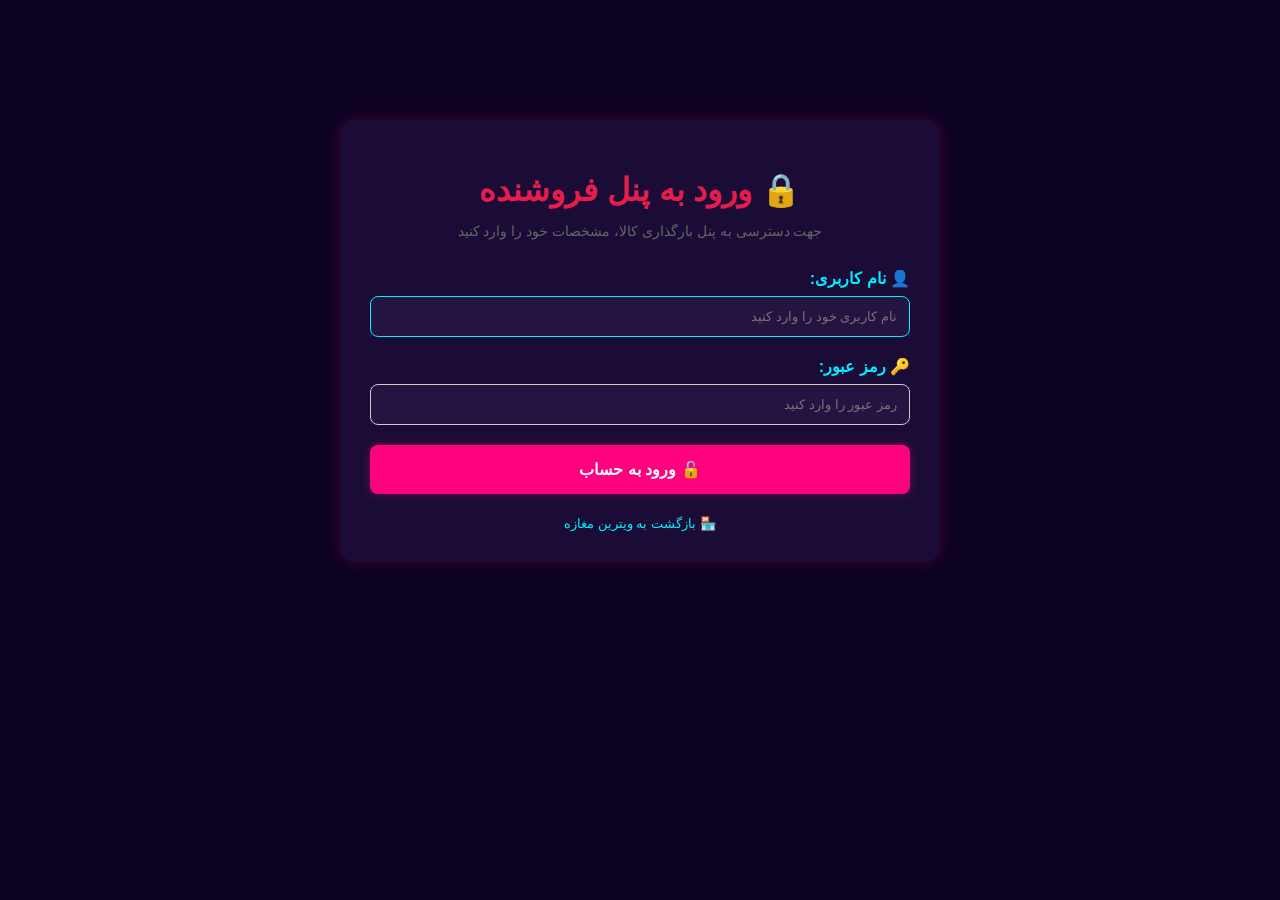
==== admin.html @ 75f8c41b "Add files via upload" ====
<!DOCTYPE html>
<html lang="fa" dir="rtl">
<head>
    <meta charset="UTF-8">
    <meta name="viewport" content="width=device-width, initial-scale=1.0">
    <title>دیجی کاغذ - پنل بارگذاری کالا</title>
    <link rel="stylesheet" href="style.css">
</head>
<body>

    <!-- نوار بالای سایت مخصوص ادمین -->
    <div class="top-bar">
        <div class="logo">🛠️ پنل مدیریت دیجی کاغذ</div>
        <div>
            <a href="index.html" class="nav-link" style="margin-left: 10px;">🏪 ویترین مغازه</a>
            <button onclick="logoutAdmin()" class="theme-btn" style="background-color: #e61c4d;">🚪 خروج</button>
        </div>
    </div>

    <!-- کانتینر اصلی فرم ثبت کالا -->
    <div class="main-container">
        <h1>📦 بارگذاری کالای جدید</h1>
        <p class="subtitle">محصول خود را به ویترین اصلی فروشگاه اضافه کنید</p>

        <form id="productForm">
            <div class="form-group">
                <label for="prodTitle">نام کالا:</label>
                <input type="text" id="prodTitle" placeholder="مثلاً: دفترچه نئونی سایبرپانک" required>
            </div>

            <div class="form-group">
                <label for="prodPrice">قیمت اصلی (تومان):</label>
                <input type="number" id="prodPrice" placeholder="مثلاً: 100000" required>
            </div>

            <!-- تیک پیشنهاد شگفت‌انگیز -->
            <div class="form-group checkbox-group">
                <input type="checkbox" id="isAmazing" onchange="toggleAmazingOptions()">
                <label for="isAmazing" style="display:inline; margin-right:5px; color:#e61c4d; font-weight:bold;">🔥 این یک پیشنهاد شگفت‌انگیز زمان‌دار باشد!</label>
            </div>

            <!-- بخش تنظیمات پیشرفته تخفیف و زمان -->
            <div id="amazingOptions" class="amazing-options-box" style="display: none;">
                <div class="form-group">
                    <label for="discountPercent">🎯 درصد تخفیف دلخواه (%):</label>
                    <input type="number" id="discountPercent" min="1" max="99" placeholder="مثلاً: 25">
                </div>
                <div class="form-group">
                    <label for="discountDuration">⏳ مدت زمان تخفیف (به دقیقه):</label>
                    <input type="number" id="discountDuration" min="1" placeholder="مثلاً: 5">
                </div>
            </div>

            <div class="form-group">
                <label for="prodDesc">توضیحات کالا:</label>
                <textarea id="prodDesc" rows="3" placeholder="توضیحات محصول..." required></textarea>
            </div>

            <div class="media-section">
                <div class="upload-box">
                    <label for="imageInput" class="upload-label">📸 عکس کالا</label>
                    <input type="file" id="imageInput" accept="image/*" onchange="previewImage(event)">
                    <img id="imgPreview" class="preview-target" src="#" alt="پیش‌نمایش" style="display:none;">
                </div>
            </div>

            <button type="submit" class="submit-btn">🚀 انتشار کالا در ویترین</button>
        </form>
    </div>

    <script src="script.js"></script>
</body>
</html>
---- style.css ----
body {
    font-family: 'Segoe UI', Tahoma, sans-serif;
    background-color: #f0f2f5;
    color: #333;
    margin: 0;
    padding: 20px;
    transition: background-color 0.4s, color 0.4s;
}

body.dark-mode {
    background-color: #0d0221; 
    color: #00f0ff; 
}
body.dark-mode .top-bar, body.dark-mode .main-container, body.dark-mode .product-card {
    background-color: #1a0c36;
    border-color: #ff007f; 
    box-shadow: 0 0 15px rgba(255, 0, 127, 0.2);
}
body.dark-mode input, body.dark-mode textarea {
    background-color: #241442;
    color: #fff;
    border-color: #00f0ff;
}
body.dark-mode .product-card h3 { color: #fff; }
body.dark-mode .product-card:hover {
    box-shadow: 0 0 25px rgba(0, 240, 255, 0.6);
    border-color: #00f0ff;
}

.nav-link {
    text-decoration: none;
    color: #555;
    font-size: 13px;
    font-weight: bold;
    padding: 8px 12px;
    border-radius: 6px;
    background: #e9ecef;
    transition: all 0.2s;
}
.nav-link:hover { background: #dee2e6; color: #000; }
.admin-link { background: #fff3f5; color: #e61c4d; margin-left: 10px; }
.admin-link:hover { background: #e61c4d; color: white; }

.top-bar { max-width: 600px; margin: 0 auto 20px auto; background-color: #ffffff; padding: 15px 30px; display: flex; justify-content: space-between; align-items: center; box-shadow: 0 2px 10px rgba(0,0,0,0.05); border-radius: 10px; box-sizing: border-box; }
.logo { font-weight: bold; font-size: 18px; color: #e61c4d; }
.header-left { display: flex; align-items: center; }
.theme-btn { background: #555; color: white; border: none; padding: 6px 12px; border-radius: 20px; cursor: pointer; font-family: inherit; font-size: 12px; margin-left: 10px; }
.cart-status { background: #e61c4d; color: white; padding: 8px 15px; border-radius: 20px; font-size: 13px; font-weight: bold; }
.main-container { max-width: 600px; background: white; margin: 0 auto; padding: 30px; border-radius: 15px; box-shadow: 0 10px 25px rgba(0,0,0,0.05); box-sizing: border-box; }
h1 { color: #e61c4d; margin-bottom: 5px; }
.subtitle { text-align: center; color: #666; font-size: 14px; margin-bottom: 30px; }
.form-group { margin-bottom: 20px; text-align: right; }
label { display: block; margin-bottom: 8px; font-weight: bold; }
input[type="text"], input[type="number"], textarea { width: 100%; padding: 12px; border: 1px solid #ccc; border-radius: 8px; box-sizing: border-box; font-family: inherit; }
.checkbox-group { background: #fef0f0; padding: 10px; border-radius: 8px; text-align: right; }

.amazing-options-box { background: #fff5f7; border: 1px dashed #e61c4d; padding: 15px; border-radius: 8px; margin-bottom: 20px; animation: fadeIn 0.3s ease-in-out; }
body.dark-mode .amazing-options-box { background: #2b061a; border-color: #ff007f; }

@keyframes fadeIn { from { opacity: 0; transform: translateY(-5px); } to { opacity: 1; transform: translateY(0); } }

.media-section { display: flex; gap: 20px; margin-bottom: 25px; }
.upload-box { flex: 1; border: 2px dashed #bbb; padding: 20px; text-align: center; border-radius: 10px; background: #fafafa; position: relative; }
.upload-label { color: #555; cursor: pointer; }
input[type="file"] { display: none; }
.preview-target { max-width: 100%; max-height: 150px; margin-top: 15px; border-radius: 8px; }
.submit-btn { width: 100%; background-color: #e61c4d; color: white; border: none; padding: 15px; font-size: 16px; font-weight: bold; border-radius: 8px; cursor: pointer; }

.amazing-tag { background: #e61c4d; color: white; font-size: 11px; padding: 3px 8px; border-radius: 4px; font-weight: bold; display: inline-block; margin-bottom: 5px;}
.countdown-timer { background: #fff0f2; color: #e61c4d; font-weight: bold; text-align: center; padding: 5px; border-radius: 6px; font-size: 13px; margin: 5px 0; border: 1px dashed #e61c4d;}
body.dark-mode .countdown-timer { background: #3a001c; color: #ff007f; border-color: #ff007f; }

.comments-box { margin-top: 15px; border-top: 1px solid #eee; padding-top: 10px; text-align: right; }
body.dark-mode .comments-box { border-color: #331b54; }
.comment-title { font-size: 12px; font-weight: bold; color: #888; margin-bottom: 5px;}
.comments-list { max-height: 80px; overflow-y: auto; font-size: 12px; padding-right: 10px; margin-bottom: 8px;}
.comments-list p { margin: 4px 0; background: #f9f9f9; padding: 4px 8px; border-radius: 4px; }
body.dark-mode .comments-list p { background: #241442; color: #fff; }
.comment-input-group { display: flex; gap: 5px; }
.comment-input-group input { padding: 5px; font-size: 11px; border-radius: 4px; border: 1px solid #ccc; }
.comment-input-group button { background: #666; color: white; border: none; padding: 0 10px; border-radius: 4px; cursor: pointer; font-size: 11px; }

.filter-bar { margin-bottom: 20px; }
.shop-grid { display: grid; grid-template-columns: repeat(auto-fill, minmax(230px, 1fr)); gap: 20px; margin-top: 25px; }
.product-card { background: #ffffff; border-radius: 12px; padding: 16px; text-align: right; box-shadow: 0 4px 15px rgba(0, 0, 0, 0.05); border: 1px solid #efefef; display: flex; flex-direction: column; justify-content: space-between; position: relative; }
.product-card img { width: 100%; height: 130px; object-fit: cover; border-radius: 8px; margin-bottom: 8px; }
.product-card h3 { font-size: 14px; margin: 5px 0; height: 38px; overflow: hidden; color: #333; }
.price-container { display: flex; justify-content: space-between; align-items: center; margin-bottom: 10px; }
.price { font-weight: bold; font-size: 14px; }
.price .old-price { text-decoration: line-through; color: #aaa; font-size: 11px; margin-left: 5px; }
.buy-btn { width: 100%; background: #fff; color: #e61c4d; border: 1px solid #e61c4d; padding: 8px; font-size: 12px; font-weight: bold; border-radius: 8px; cursor: pointer; }
.buy-btn:hover { background: #e61c4d; color: white; }
.delete-btn { background: none; border: none; color: #ccc; cursor: pointer; position: absolute; top: 10px; left: 10px; z-index: 10; }
.delete-btn:hover { color: #e61c4d; }
.cart-section { background: #fff3f5; border: 2px solid #e61c4d; border-radius: 12px; padding: 20px; margin: 30px 0; }
#cartItemsList { list-style: none; padding: 0; }
#cartItemsList li { display: flex; justify-content: space-between; padding: 6px 0; border-bottom: 1px dashed #f9d5dc; font-size: 13px; }
.cart-total { display: flex; justify-content: space-between; font-weight: bold; margin-bottom: 15px; }
.checkout-btn { background: #666; color: white; border: none; padding: 10px; border-radius: 6px; cursor: pointer; width: 100%; }
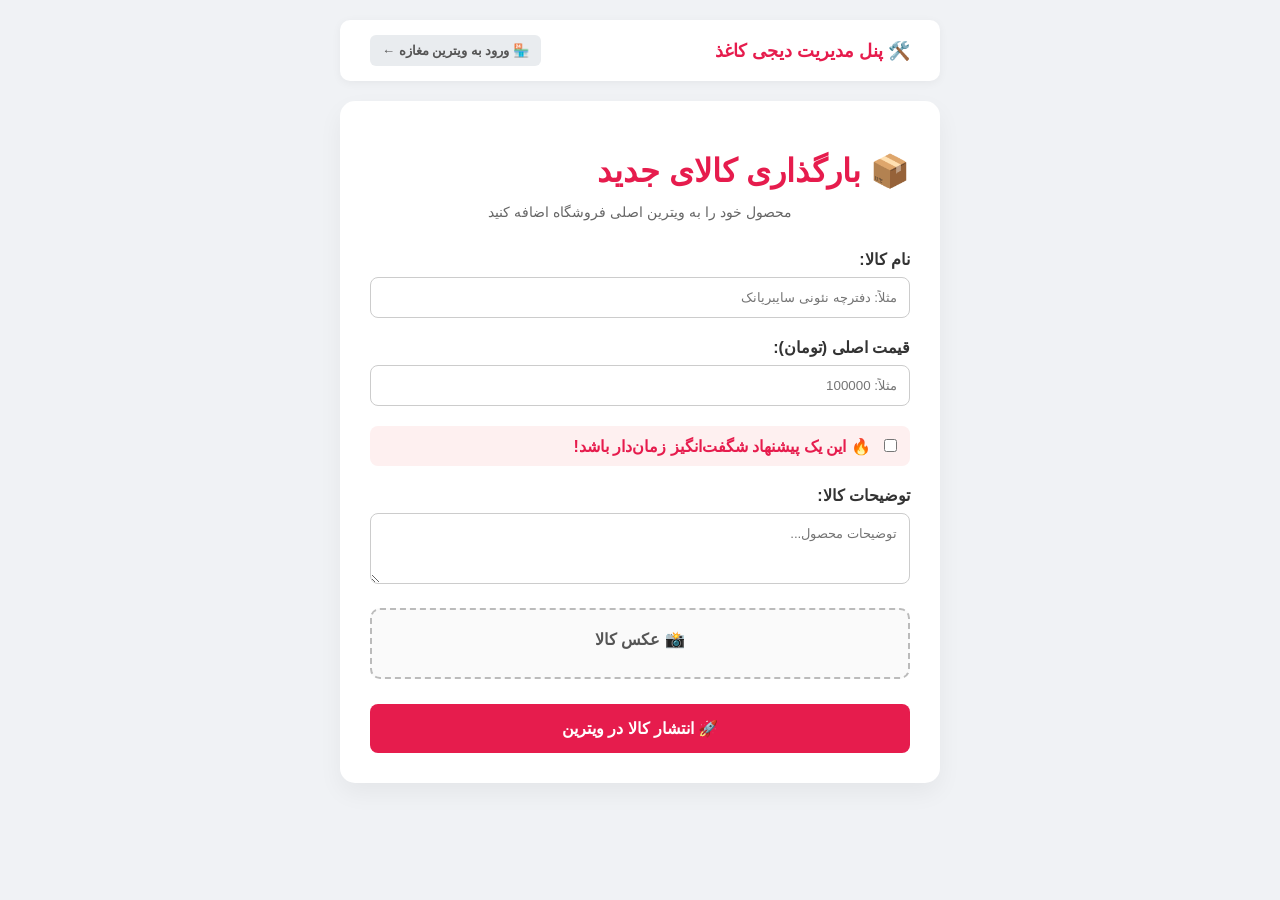
==== commit b38de9f0: "Add files via upload" ====
--- a/admin.html
+++ b/admin.html
@@ -11,10 +11,7 @@
     <!-- نوار بالای سایت مخصوص ادمین -->
     <div class="top-bar">
         <div class="logo">🛠️ پنل مدیریت دیجی کاغذ</div>
-        <div>
-            <a href="index.html" class="nav-link" style="margin-left: 10px;">🏪 ویترین مغازه</a>
-            <button onclick="logoutAdmin()" class="theme-btn" style="background-color: #e61c4d;">🚪 خروج</button>
-        </div>
+        <a href="index.html" class="nav-link">🏪 ورود به ویترین مغازه ←</a>
     </div>
 
     <!-- کانتینر اصلی فرم ثبت کالا -->
--- a/style.css
+++ b/style.css
@@ -21,7 +21,7 @@
     color: #fff;
     border-color: #00f0ff;
 }
-body.dark-mode .product-card h3 { color: #fff; }
+body.dark-mode .product-card h3, body.dark-mode .big-product-title { color: #fff; }
 body.dark-mode .product-card:hover {
     box-shadow: 0 0 25px rgba(0, 240, 255, 0.6);
     border-color: #00f0ff;
@@ -73,7 +73,7 @@
 .comments-box { margin-top: 15px; border-top: 1px solid #eee; padding-top: 10px; text-align: right; }
 body.dark-mode .comments-box { border-color: #331b54; }
 .comment-title { font-size: 12px; font-weight: bold; color: #888; margin-bottom: 5px;}
-.comments-list { max-height: 80px; overflow-y: auto; font-size: 12px; padding-right: 10px; margin-bottom: 8px;}
+.comments-list { max-height: 120px; overflow-y: auto; font-size: 12px; padding-right: 10px; margin-bottom: 8px;}
 .comments-list p { margin: 4px 0; background: #f9f9f9; padding: 4px 8px; border-radius: 4px; }
 body.dark-mode .comments-list p { background: #241442; color: #fff; }
 .comment-input-group { display: flex; gap: 5px; }
@@ -83,6 +83,10 @@
 .filter-bar { margin-bottom: 20px; }
 .shop-grid { display: grid; grid-template-columns: repeat(auto-fill, minmax(230px, 1fr)); gap: 20px; margin-top: 25px; }
 .product-card { background: #ffffff; border-radius: 12px; padding: 16px; text-align: right; box-shadow: 0 4px 15px rgba(0, 0, 0, 0.05); border: 1px solid #efefef; display: flex; flex-direction: column; justify-content: space-between; position: relative; }
+
+/* تغییر مکان‌نما روی بخش کلیک‌خور کالا */
+.product-link-area { cursor: pointer; }
+
 .product-card img { width: 100%; height: 130px; object-fit: cover; border-radius: 8px; margin-bottom: 8px; }
 .product-card h3 { font-size: 14px; margin: 5px 0; height: 38px; overflow: hidden; color: #333; }
 .price-container { display: flex; justify-content: space-between; align-items: center; margin-bottom: 10px; }
@@ -96,4 +100,10 @@
 #cartItemsList { list-style: none; padding: 0; }
 #cartItemsList li { display: flex; justify-content: space-between; padding: 6px 0; border-bottom: 1px dashed #f9d5dc; font-size: 13px; }
 .cart-total { display: flex; justify-content: space-between; font-weight: bold; margin-bottom: 15px; }
-.checkout-btn { background: #666; color: white; border: none; padding: 10px; border-radius: 6px; cursor: pointer; width: 100%; }+.checkout-btn { background: #666; color: white; border: none; padding: 10px; border-radius: 6px; cursor: pointer; width: 100%; }
+
+/* استایل‌های نمایش بزرگ کالا */
+.big-product-img { width: 100%; max-height: 350px; object-fit: cover; border-radius: 12px; margin-bottom: 20px; box-shadow: 0 4px 15px rgba(0,0,0,0.1); }
+.big-product-title { font-size: 22px; font-weight: bold; color: #333; margin-bottom: 15px; }
+.big-product-desc { font-size: 15px; line-height: 1.6; color: #666; background: #fafafa; padding: 15px; border-radius: 8px; margin-bottom: 20px; text-align: justify; }
+body.dark-mode .big-product-desc { background: #241442; color: #ddd; }
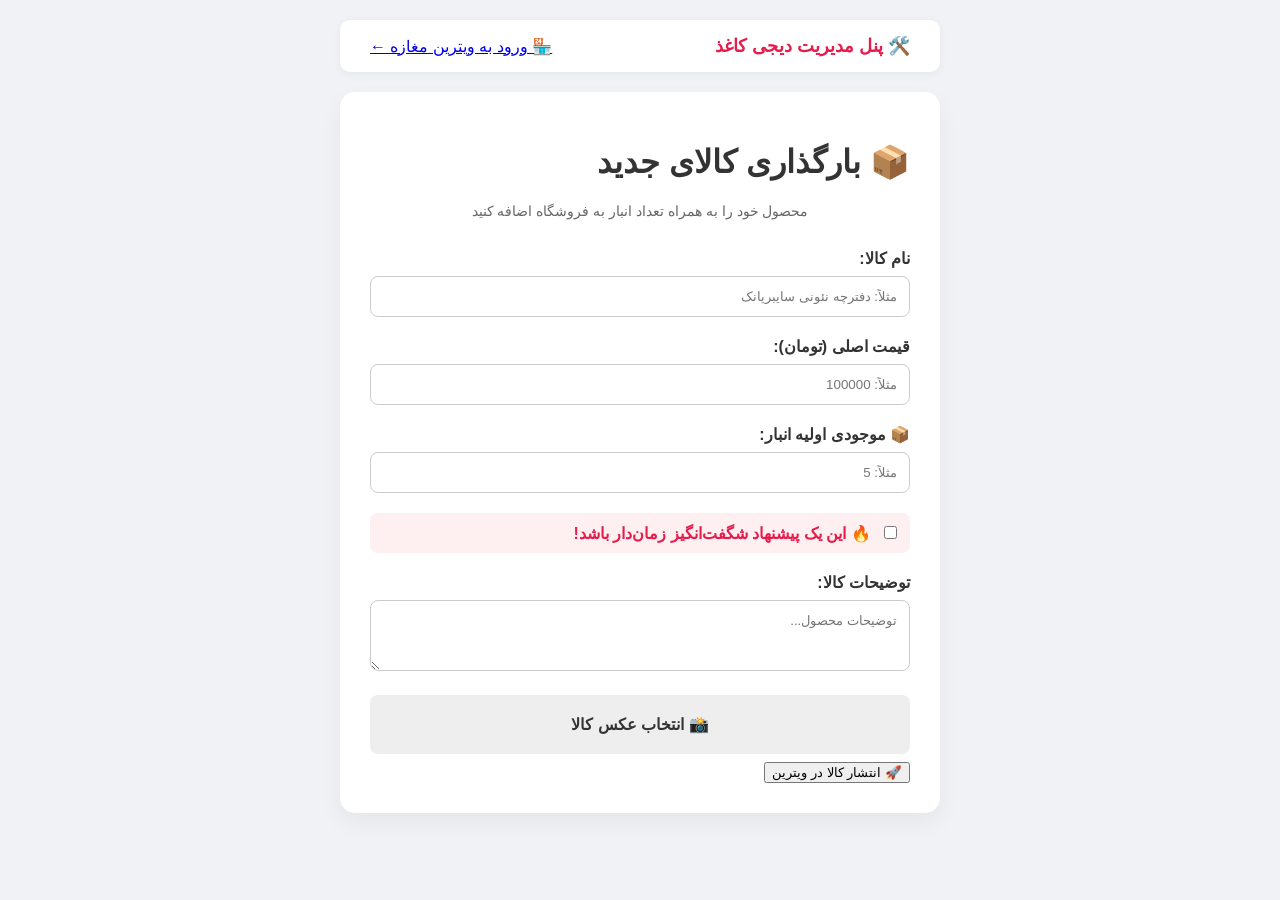
==== commit 065e39fb: "Add files via upload" ====
--- a/admin.html
+++ b/admin.html
@@ -8,16 +8,14 @@
 </head>
 <body>
 
-    <!-- نوار بالای سایت مخصوص ادمین -->
     <div class="top-bar">
         <div class="logo">🛠️ پنل مدیریت دیجی کاغذ</div>
         <a href="index.html" class="nav-link">🏪 ورود به ویترین مغازه ←</a>
     </div>
 
-    <!-- کانتینر اصلی فرم ثبت کالا -->
     <div class="main-container">
         <h1>📦 بارگذاری کالای جدید</h1>
-        <p class="subtitle">محصول خود را به ویترین اصلی فروشگاه اضافه کنید</p>
+        <p class="subtitle">محصول خود را به همراه تعداد انبار به فروشگاه اضافه کنید</p>
 
         <form id="productForm">
             <div class="form-group">
@@ -30,13 +28,16 @@
                 <input type="number" id="prodPrice" placeholder="مثلاً: 100000" required>
             </div>
 
-            <!-- تیک پیشنهاد شگفت‌انگیز -->
+            <div class="form-group">
+                <label for="prodStock">📦 موجودی اولیه انبار:</label>
+                <input type="number" id="prodStock" min="0" placeholder="مثلاً: 5" required>
+            </div>
+
             <div class="form-group checkbox-group">
                 <input type="checkbox" id="isAmazing" onchange="toggleAmazingOptions()">
                 <label for="isAmazing" style="display:inline; margin-right:5px; color:#e61c4d; font-weight:bold;">🔥 این یک پیشنهاد شگفت‌انگیز زمان‌دار باشد!</label>
             </div>
 
-            <!-- بخش تنظیمات پیشرفته تخفیف و زمان -->
             <div id="amazingOptions" class="amazing-options-box" style="display: none;">
                 <div class="form-group">
                     <label for="discountPercent">🎯 درصد تخفیف دلخواه (%):</label>
@@ -55,9 +56,9 @@
 
             <div class="media-section">
                 <div class="upload-box">
-                    <label for="imageInput" class="upload-label">📸 عکس کالا</label>
-                    <input type="file" id="imageInput" accept="image/*" onchange="previewImage(event)">
-                    <img id="imgPreview" class="preview-target" src="#" alt="پیش‌نمایش" style="display:none;">
+                    <label for="imageInput" class="upload-label" style="display: block; padding: 20px; background: #eee; border-radius: 8px; text-align: center; cursor: pointer;">📸 انتخاب عکس کالا</label>
+                    <input type="file" id="imageInput" accept="image/*" style="display: none;" onchange="previewImage(event)">
+                    <img id="imgPreview" class="preview-target" src="#" alt="پیش‌نمایش" style="display:none; max-width: 100%; margin-top: 15px; border-radius: 8px;">
                 </div>
             </div>
 
@@ -66,5 +67,8 @@
     </div>
 
     <script src="script.js"></script>
+    <script>
+        window.onload = function() { initThemeOnLoad(); };
+    </script>
 </body>
 </html>
--- a/style.css
+++ b/style.css
@@ -5,105 +5,109 @@
     margin: 0;
     padding: 20px;
     transition: background-color 0.4s, color 0.4s;
+    position: relative;
+    z-index: 1;
 }
 
-body.dark-mode {
-    background-color: #0d0221; 
-    color: #00f0ff; 
+.cyber-bg-animation {
+    position: fixed;
+    top: 0; left: 0; width: 100vw; height: 100vh;
+    z-index: -1;
+    pointer-events: none;
+    opacity: 0;
+    transition: opacity 0.5s ease;
 }
-body.dark-mode .top-bar, body.dark-mode .main-container, body.dark-mode .product-card {
-    background-color: #1a0c36;
+
+body.matrix-mode .cyber-bg-animation {
+    opacity: 0.15;
+    background: linear-gradient(rgba(0, 0, 0, 0.9), rgba(0, 0, 0, 0.9)), 
+                repeating-linear-gradient(0deg, transparent, transparent 2px, #00ff00 2px, #00ff00 4px);
+    background-size: 100% 4px;
+    animation: matrixLines 20s linear infinite;
+}
+@keyframes matrixLines { from { background-position: 0 0; } to { background-position: 0 100%; } }
+
+body.neon-pulse-mode .cyber-bg-animation {
+    opacity: 1;
+    background: linear-gradient(125deg, #0d0221, #241442, #0a0018);
+    background-size: 400% 400%;
+    animation: neonGradient 8s ease infinite;
+}
+@keyframes neonGradient {
+    0% { background-position: 0% 50%; }
+    50% { background-position: 100% 50%; }
+    100% { background-position: 0% 50%; }
+}
+
+body.dark-theme-simple { background-color: #121212; color: #fff; }
+body.dark-theme-simple .top-bar, body.dark-theme-simple .main-container, body.dark-theme-simple .product-card { background: #1e1e1e; border-color: #333; color: #fff; }
+
+body.matrix-mode, body.neon-pulse-mode { background-color: #0d0221; color: #00f0ff; }
+body.matrix-mode .top-bar, body.matrix-mode .main-container, body.matrix-mode .product-card,
+body.neon-pulse-mode .top-bar, body.neon-pulse-mode .main-container, body.neon-pulse-mode .product-card {
+    background-color: rgba(26, 12, 54, 0.95);
     border-color: #ff007f; 
     box-shadow: 0 0 15px rgba(255, 0, 127, 0.2);
 }
-body.dark-mode input, body.dark-mode textarea {
-    background-color: #241442;
-    color: #fff;
-    border-color: #00f0ff;
+body.matrix-mode input, body.matrix-mode textarea, body.matrix-mode select,
+body.neon-pulse-mode input, body.neon-pulse-mode textarea, body.neon-pulse-mode select {
+    background-color: #241442; color: #fff; border-color: #00f0ff;
 }
-body.dark-mode .product-card h3, body.dark-mode .big-product-title { color: #fff; }
-body.dark-mode .product-card:hover {
-    box-shadow: 0 0 25px rgba(0, 240, 255, 0.6);
-    border-color: #00f0ff;
-}
-
-.nav-link {
-    text-decoration: none;
-    color: #555;
-    font-size: 13px;
-    font-weight: bold;
-    padding: 8px 12px;
-    border-radius: 6px;
-    background: #e9ecef;
-    transition: all 0.2s;
-}
-.nav-link:hover { background: #dee2e6; color: #000; }
-.admin-link { background: #fff3f5; color: #e61c4d; margin-left: 10px; }
-.admin-link:hover { background: #e61c4d; color: white; }
 
 .top-bar { max-width: 600px; margin: 0 auto 20px auto; background-color: #ffffff; padding: 15px 30px; display: flex; justify-content: space-between; align-items: center; box-shadow: 0 2px 10px rgba(0,0,0,0.05); border-radius: 10px; box-sizing: border-box; }
 .logo { font-weight: bold; font-size: 18px; color: #e61c4d; }
-.header-left { display: flex; align-items: center; }
-.theme-btn { background: #555; color: white; border: none; padding: 6px 12px; border-radius: 20px; cursor: pointer; font-family: inherit; font-size: 12px; margin-left: 10px; }
+.header-left { display: flex; align-items: center; gap: 8px; }
+.theme-select { padding: 6px; border-radius: 20px; font-family: inherit; font-size: 11px; cursor: pointer; }
+
+.coin-badge { background: #333; color: #fff; padding: 6px 12px; border-radius: 20px; font-weight: bold; font-size: 12px; display: inline-flex; align-items: center; gap: 5px; }
+body.matrix-mode .coin-badge, body.neon-pulse-mode .coin-badge { background: #241442; border: 1px solid #ffcc00; }
+.coin-icon { width: 12px; height: 12px; background: #ffcc00; border-radius: 50%; display: inline-block; box-shadow: 0 0 6px #ffcc00; }
+
 .cart-status { background: #e61c4d; color: white; padding: 8px 15px; border-radius: 20px; font-size: 13px; font-weight: bold; }
 .main-container { max-width: 600px; background: white; margin: 0 auto; padding: 30px; border-radius: 15px; box-shadow: 0 10px 25px rgba(0,0,0,0.05); box-sizing: border-box; }
-h1 { color: #e61c4d; margin-bottom: 5px; }
 .subtitle { text-align: center; color: #666; font-size: 14px; margin-bottom: 30px; }
 .form-group { margin-bottom: 20px; text-align: right; }
 label { display: block; margin-bottom: 8px; font-weight: bold; }
-input[type="text"], input[type="number"], textarea { width: 100%; padding: 12px; border: 1px solid #ccc; border-radius: 8px; box-sizing: border-box; font-family: inherit; }
+input[type="text"], input[type="number"], textarea, select { width: 100%; padding: 12px; border: 1px solid #ccc; border-radius: 8px; box-sizing: border-box; font-family: inherit; }
 .checkbox-group { background: #fef0f0; padding: 10px; border-radius: 8px; text-align: right; }
+.amazing-options-box { background: #fff5f7; border: 1px dashed #e61c4d; padding: 15px; border-radius: 8px; margin-bottom: 20px; }
 
-.amazing-options-box { background: #fff5f7; border: 1px dashed #e61c4d; padding: 15px; border-radius: 8px; margin-bottom: 20px; animation: fadeIn 0.3s ease-in-out; }
-body.dark-mode .amazing-options-box { background: #2b061a; border-color: #ff007f; }
+.zoom-container { position: relative; overflow: hidden; cursor: zoom-in; border-radius: 12px; margin-bottom: 20px; }
+.zoom-container img { width: 100%; transition: transform 0.1s ease; transform-origin: center center; }
 
-@keyframes fadeIn { from { opacity: 0; transform: translateY(-5px); } to { opacity: 1; transform: translateY(0); } }
+.auto-tags-container { display: flex; gap: 5px; margin: 5px 0; flex-wrap: wrap; }
+.tag-badge { font-size: 10px; padding: 2px 6px; border-radius: 4px; font-weight: bold; color: white; }
+.tag-out { background: #555; }
+.tag-limited { background: #ff9900; animation: blink 1s infinite; }
+.tag-luxury { background: #9b59b6; }
+.tag-cheap { background: #2ecc71; }
+@keyframes blink { 0%, 100% { opacity: 1; } 50% { opacity: 0.5; } }
 
-.media-section { display: flex; gap: 20px; margin-bottom: 25px; }
-.upload-box { flex: 1; border: 2px dashed #bbb; padding: 20px; text-align: center; border-radius: 10px; background: #fafafa; position: relative; }
-.upload-label { color: #555; cursor: pointer; }
-input[type="file"] { display: none; }
-.preview-target { max-width: 100%; max-height: 150px; margin-top: 15px; border-radius: 8px; }
-.submit-btn { width: 100%; background-color: #e61c4d; color: white; border: none; padding: 15px; font-size: 16px; font-weight: bold; border-radius: 8px; cursor: pointer; }
+.action-row { display: flex; gap: 10px; margin: 10px 0; }
+.action-btn { flex: 1; background: #f0f2f5; border: none; padding: 8px; border-radius: 6px; cursor: pointer; font-family: inherit; font-size: 12px; font-weight: bold; transition: background 0.2s; }
+body.matrix-mode .action-btn, body.neon-pulse-mode .action-btn { background: #241442; color: #fff; border: 1px solid #ff007f; }
+.action-btn:hover { background: #e2e5e9; }
 
-.amazing-tag { background: #e61c4d; color: white; font-size: 11px; padding: 3px 8px; border-radius: 4px; font-weight: bold; display: inline-block; margin-bottom: 5px;}
-.countdown-timer { background: #fff0f2; color: #e61c4d; font-weight: bold; text-align: center; padding: 5px; border-radius: 6px; font-size: 13px; margin: 5px 0; border: 1px dashed #e61c4d;}
-body.dark-mode .countdown-timer { background: #3a001c; color: #ff007f; border-color: #ff007f; }
+.avatar-box { font-size: 24px; background: #e1e4e8; width: 40px; height: 40px; display: flex; align-items: center; justify-content: center; border-radius: 50%; }
+.comment-item { display: flex; gap: 10px; align-items: flex-start; margin: 8px 0; background: #f9f9f9; padding: 8px; border-radius: 8px; }
+body.matrix-mode .comment-item, body.neon-pulse-mode .comment-item { background: #241442; }
 
-.comments-box { margin-top: 15px; border-top: 1px solid #eee; padding-top: 10px; text-align: right; }
-body.dark-mode .comments-box { border-color: #331b54; }
-.comment-title { font-size: 12px; font-weight: bold; color: #888; margin-bottom: 5px;}
-.comments-list { max-height: 120px; overflow-y: auto; font-size: 12px; padding-right: 10px; margin-bottom: 8px;}
-.comments-list p { margin: 4px 0; background: #f9f9f9; padding: 4px 8px; border-radius: 4px; }
-body.dark-mode .comments-list p { background: #241442; color: #fff; }
-.comment-input-group { display: flex; gap: 5px; }
-.comment-input-group input { padding: 5px; font-size: 11px; border-radius: 4px; border: 1px solid #ccc; }
-.comment-input-group button { background: #666; color: white; border: none; padding: 0 10px; border-radius: 4px; cursor: pointer; font-size: 11px; }
+.coupon-box { display: flex; gap: 5px; margin-top: 10px; }
+.coupon-box button { background: #333; color: white; border: none; padding: 0 15px; border-radius: 8px; cursor: pointer; }
 
-.filter-bar { margin-bottom: 20px; }
 .shop-grid { display: grid; grid-template-columns: repeat(auto-fill, minmax(230px, 1fr)); gap: 20px; margin-top: 25px; }
 .product-card { background: #ffffff; border-radius: 12px; padding: 16px; text-align: right; box-shadow: 0 4px 15px rgba(0, 0, 0, 0.05); border: 1px solid #efefef; display: flex; flex-direction: column; justify-content: space-between; position: relative; }
-
-/* تغییر مکان‌نما روی بخش کلیک‌خور کالا */
-.product-link-area { cursor: pointer; }
-
-.product-card img { width: 100%; height: 130px; object-fit: cover; border-radius: 8px; margin-bottom: 8px; }
-.product-card h3 { font-size: 14px; margin: 5px 0; height: 38px; overflow: hidden; color: #333; }
-.price-container { display: flex; justify-content: space-between; align-items: center; margin-bottom: 10px; }
-.price { font-weight: bold; font-size: 14px; }
-.price .old-price { text-decoration: line-through; color: #aaa; font-size: 11px; margin-left: 5px; }
+.product-card img { width: 100%; height: 130px; object-fit: cover; border-radius: 8px; }
 .buy-btn { width: 100%; background: #fff; color: #e61c4d; border: 1px solid #e61c4d; padding: 8px; font-size: 12px; font-weight: bold; border-radius: 8px; cursor: pointer; }
 .buy-btn:hover { background: #e61c4d; color: white; }
 .delete-btn { background: none; border: none; color: #ccc; cursor: pointer; position: absolute; top: 10px; left: 10px; z-index: 10; }
-.delete-btn:hover { color: #e61c4d; }
 .cart-section { background: #fff3f5; border: 2px solid #e61c4d; border-radius: 12px; padding: 20px; margin: 30px 0; }
-#cartItemsList { list-style: none; padding: 0; }
-#cartItemsList li { display: flex; justify-content: space-between; padding: 6px 0; border-bottom: 1px dashed #f9d5dc; font-size: 13px; }
-.cart-total { display: flex; justify-content: space-between; font-weight: bold; margin-bottom: 15px; }
-.checkout-btn { background: #666; color: white; border: none; padding: 10px; border-radius: 6px; cursor: pointer; width: 100%; }
+.checkout-btn { width: 100%; background-color: #e61c4d; color: white; border: none; padding: 15px; font-weight: bold; border-radius: 8px; cursor: pointer; }
+.nav-toggle-btn { background: none; border: 1px solid #ff007f; color: #ff007f; padding: 6px 12px; border-radius: 20px; cursor: pointer; font-family: inherit; font-weight: bold; }
 
-/* استایل‌های نمایش بزرگ کالا */
-.big-product-img { width: 100%; max-height: 350px; object-fit: cover; border-radius: 12px; margin-bottom: 20px; box-shadow: 0 4px 15px rgba(0,0,0,0.1); }
-.big-product-title { font-size: 22px; font-weight: bold; color: #333; margin-bottom: 15px; }
-.big-product-desc { font-size: 15px; line-height: 1.6; color: #666; background: #fafafa; padding: 15px; border-radius: 8px; margin-bottom: 20px; text-align: justify; }
-body.dark-mode .big-product-desc { background: #241442; color: #ddd; }+/* استایل کارت‌های کوچک بخش تخفیف مای کاغذ */
+.coupon-market-card { background: #fff; border: 1px dashed #ffcc00; padding: 10px; border-radius: 8px; text-align: center; display: flex; flex-direction: column; justify-content: space-between; gap: 5px; }
+body.matrix-mode .coupon-market-card, body.neon-pulse-mode .coupon-market-card { background: #241442; }
+.coupon-market-card h4 { margin: 0; font-size: 12px; color: #ffcc00; }
+.coupon-market-card span { font-size: 11px; font-weight: bold; }
+.coupon-market-card button { background: #ffcc00; color: #000; border: none; border-radius: 4px; padding: 4px; font-size: 10px; cursor: pointer; font-family: inherit; font-weight: bold; }
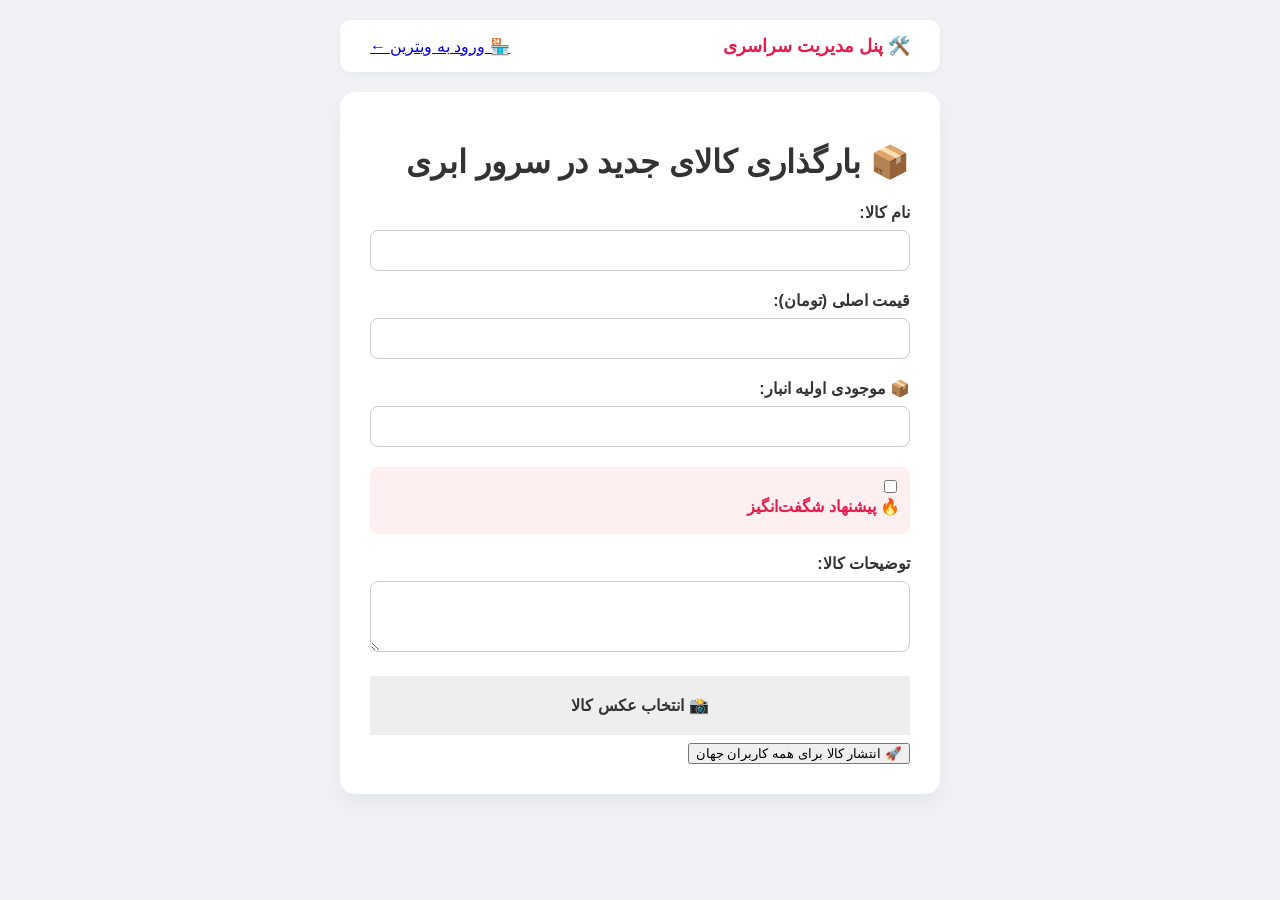
==== commit 68ee8491: "Add files via upload" ====
--- a/admin.html
+++ b/admin.html
@@ -3,72 +3,41 @@
 <head>
     <meta charset="UTF-8">
     <meta name="viewport" content="width=device-width, initial-scale=1.0">
-    <title>دیجی کاغذ - پنل بارگذاری کالا</title>
+    <title>دیجی کاغذ - پنل بارگذاری آنلاین کالا</title>
     <link rel="stylesheet" href="style.css">
+    <script src="https://www.gstatic.com/firebasejs/8.10.1/firebase-app.js"></script>
+    <script src="https://www.gstatic.com/firebasejs/8.10.1/firebase-database.js"></script>
 </head>
 <body>
-
     <div class="top-bar">
-        <div class="logo">🛠️ پنل مدیریت دیجی کاغذ</div>
-        <a href="index.html" class="nav-link">🏪 ورود به ویترین مغازه ←</a>
+        <div class="logo">🛠️ پنل مدیریت سراسری</div>
+        <a href="index.html" class="nav-link">🏪 ورود به ویترین ←</a>
     </div>
-
     <div class="main-container">
-        <h1>📦 بارگذاری کالای جدید</h1>
-        <p class="subtitle">محصول خود را به همراه تعداد انبار به فروشگاه اضافه کنید</p>
-
+        <h1>📦 بارگذاری کالای جدید در سرور ابری</h1>
         <form id="productForm">
-            <div class="form-group">
-                <label for="prodTitle">نام کالا:</label>
-                <input type="text" id="prodTitle" placeholder="مثلاً: دفترچه نئونی سایبرپانک" required>
-            </div>
-
-            <div class="form-group">
-                <label for="prodPrice">قیمت اصلی (تومان):</label>
-                <input type="number" id="prodPrice" placeholder="مثلاً: 100000" required>
-            </div>
-
-            <div class="form-group">
-                <label for="prodStock">📦 موجودی اولیه انبار:</label>
-                <input type="number" id="prodStock" min="0" placeholder="مثلاً: 5" required>
-            </div>
-
+            <div class="form-group"><label for="prodTitle">نام کالا:</label><input type="text" id="prodTitle" required></div>
+            <div class="form-group"><label for="prodPrice">قیمت اصلی (تومان):</label><input type="number" id="prodPrice" required></div>
+            <div class="form-group"><label for="prodStock">📦 موجودی اولیه انبار:</label><input type="number" id="prodStock" required></div>
             <div class="form-group checkbox-group">
                 <input type="checkbox" id="isAmazing" onchange="toggleAmazingOptions()">
-                <label for="isAmazing" style="display:inline; margin-right:5px; color:#e61c4d; font-weight:bold;">🔥 این یک پیشنهاد شگفت‌انگیز زمان‌دار باشد!</label>
+                <label for="isAmazing" style="color:#e61c4d; font-weight:bold;">🔥 پیشنهاد شگفت‌انگیز</label>
             </div>
-
             <div id="amazingOptions" class="amazing-options-box" style="display: none;">
-                <div class="form-group">
-                    <label for="discountPercent">🎯 درصد تخفیف دلخواه (%):</label>
-                    <input type="number" id="discountPercent" min="1" max="99" placeholder="مثلاً: 25">
-                </div>
-                <div class="form-group">
-                    <label for="discountDuration">⏳ مدت زمان تخفیف (به دقیقه):</label>
-                    <input type="number" id="discountDuration" min="1" placeholder="مثلاً: 5">
+                <div class="form-group"><label for="discountPercent">🎯 درصد تخفیف:</label><input type="number" id="discountPercent"></div>
+                <div class="form-group"><label for="discountDuration">⏳ مدت (دقیقه):</label><input type="number" id="discountDuration"></div>
+            </div>
+            <div class="form-group"><label for="prodDesc">توضیحات کالا:</label><textarea id="prodDesc" rows="3" required></textarea></div>
+            <div class="media-section">
+                <div class="upload-box">
+                    <label for="imageInput" class="upload-label" style="display: block; padding: 20px; background: #eee; text-align: center; cursor: pointer;">📸 انتخاب عکس کالا</label>
+                    <input type="file" id="imageInput" accept="image/*" style="display: none;" onchange="previewImage(event)">
+                    <img id="imgPreview" src="#" alt="پیش‌نمایش" style="display:none; max-width: 100%; margin-top: 15px; border-radius: 8px;">
                 </div>
             </div>
-
-            <div class="form-group">
-                <label for="prodDesc">توضیحات کالا:</label>
-                <textarea id="prodDesc" rows="3" placeholder="توضیحات محصول..." required></textarea>
-            </div>
-
-            <div class="media-section">
-                <div class="upload-box">
-                    <label for="imageInput" class="upload-label" style="display: block; padding: 20px; background: #eee; border-radius: 8px; text-align: center; cursor: pointer;">📸 انتخاب عکس کالا</label>
-                    <input type="file" id="imageInput" accept="image/*" style="display: none;" onchange="previewImage(event)">
-                    <img id="imgPreview" class="preview-target" src="#" alt="پیش‌نمایش" style="display:none; max-width: 100%; margin-top: 15px; border-radius: 8px;">
-                </div>
-            </div>
-
-            <button type="submit" class="submit-btn">🚀 انتشار کالا در ویترین</button>
+            <button type="submit" class="submit-btn">🚀 انتشار کالا برای همه کاربران جهان</button>
         </form>
     </div>
-
     <script src="script.js"></script>
-    <script>
-        window.onload = function() { initThemeOnLoad(); };
-    </script>
 </body>
 </html>
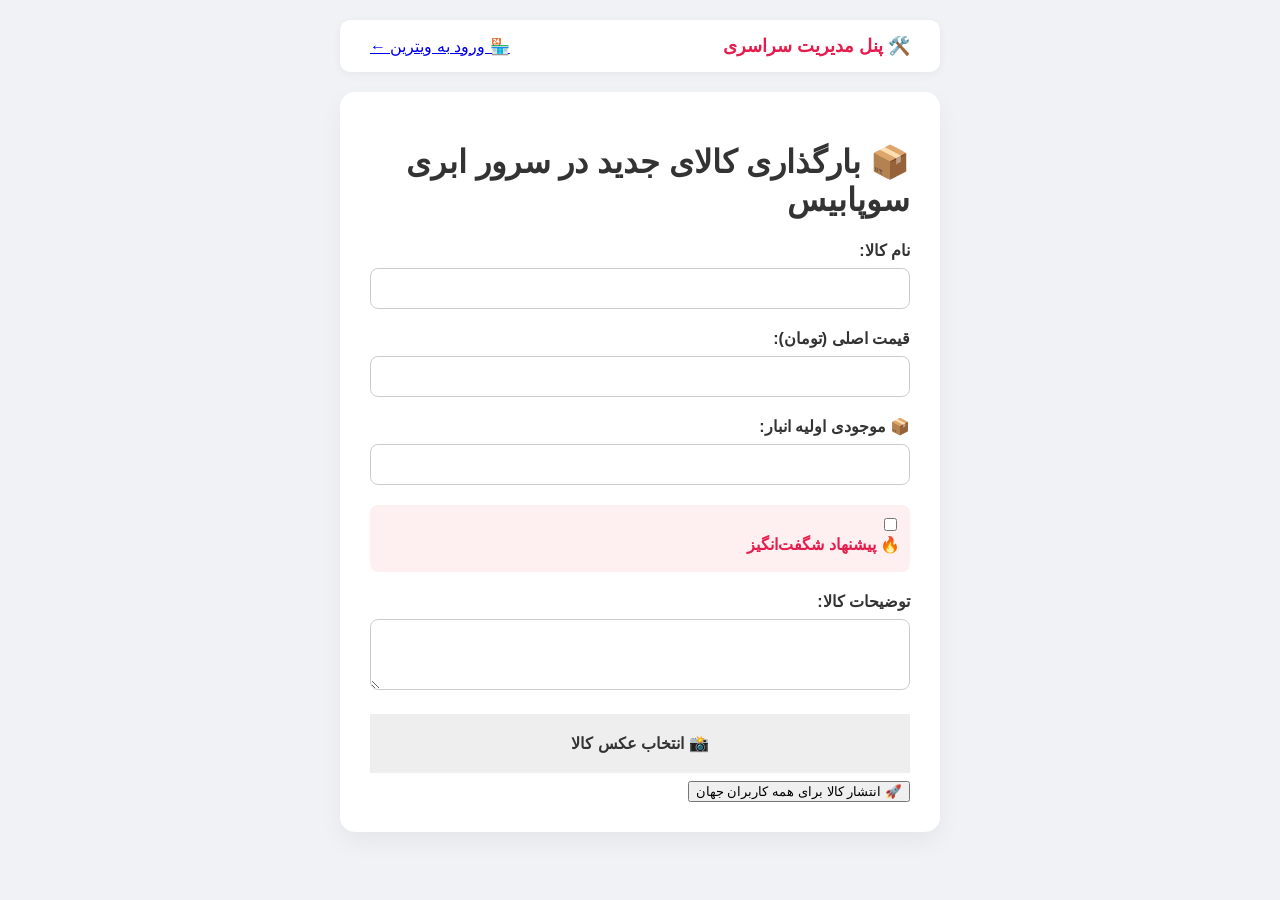
==== commit b51fafa1: "Add files via upload" ====
--- a/admin.html
+++ b/admin.html
@@ -5,8 +5,7 @@
     <meta name="viewport" content="width=device-width, initial-scale=1.0">
     <title>دیجی کاغذ - پنل بارگذاری آنلاین کالا</title>
     <link rel="stylesheet" href="style.css">
-    <script src="https://www.gstatic.com/firebasejs/8.10.1/firebase-app.js"></script>
-    <script src="https://www.gstatic.com/firebasejs/8.10.1/firebase-database.js"></script>
+    <script src="https://cdn.jsdelivr.net/npm/@supabase/supabase-js@2"></script>
 </head>
 <body>
     <div class="top-bar">
@@ -14,7 +13,7 @@
         <a href="index.html" class="nav-link">🏪 ورود به ویترین ←</a>
     </div>
     <div class="main-container">
-        <h1>📦 بارگذاری کالای جدید در سرور ابری</h1>
+        <h1>📦 بارگذاری کالای جدید در سرور ابری سوپابیس</h1>
         <form id="productForm">
             <div class="form-group"><label for="prodTitle">نام کالا:</label><input type="text" id="prodTitle" required></div>
             <div class="form-group"><label for="prodPrice">قیمت اصلی (تومان):</label><input type="number" id="prodPrice" required></div>
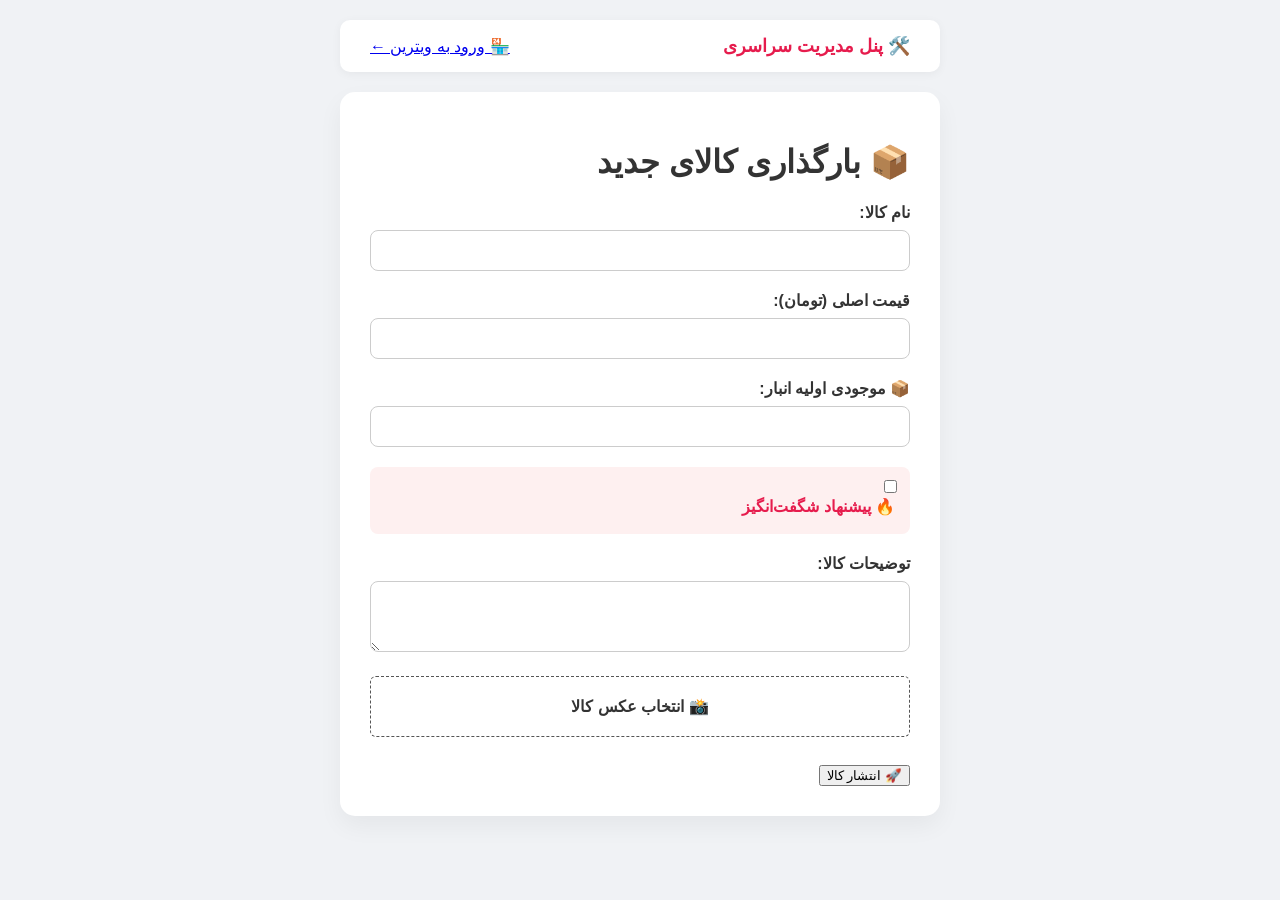
==== commit bba303a6: "Add files via upload" ====
--- a/admin.html
+++ b/admin.html
@@ -3,7 +3,7 @@
 <head>
     <meta charset="UTF-8">
     <meta name="viewport" content="width=device-width, initial-scale=1.0">
-    <title>دیجی کاغذ - پنل بارگذاری آنلاین کالا</title>
+    <title>دیجی کاغذ - پنل بارگذاری کالا</title>
     <link rel="stylesheet" href="style.css">
     <script src="https://cdn.jsdelivr.net/npm/@supabase/supabase-js@2"></script>
 </head>
@@ -13,30 +13,113 @@
         <a href="index.html" class="nav-link">🏪 ورود به ویترین ←</a>
     </div>
     <div class="main-container">
-        <h1>📦 بارگذاری کالای جدید در سرور ابری سوپابیس</h1>
-        <form id="productForm">
+        <h1>📦 بارگذاری کالای جدید </h1>
+        <form id="productForm" onsubmit="uploadProduct(event)">
             <div class="form-group"><label for="prodTitle">نام کالا:</label><input type="text" id="prodTitle" required></div>
             <div class="form-group"><label for="prodPrice">قیمت اصلی (تومان):</label><input type="number" id="prodPrice" required></div>
             <div class="form-group"><label for="prodStock">📦 موجودی اولیه انبار:</label><input type="number" id="prodStock" required></div>
+            
             <div class="form-group checkbox-group">
                 <input type="checkbox" id="isAmazing" onchange="toggleAmazingOptions()">
-                <label for="isAmazing" style="color:#e61c4d; font-weight:bold;">🔥 پیشنهاد شگفت‌انگیز</label>
+                <label for="isAmazing" style="color:#e61c4d; font-weight:bold; margin-right: 5px;">🔥 پیشنهاد شگفت‌انگیز</label>
             </div>
-            <div id="amazingOptions" class="amazing-options-box" style="display: none;">
+            
+            <div id="amazingOptions" class="amazing-options-box" style="display: none; background: rgba(230, 28, 77, 0.05); padding: 15px; border-radius: 6px; margin-bottom: 15px; border: 1px dashed #e61c4d;">
                 <div class="form-group"><label for="discountPercent">🎯 درصد تخفیف:</label><input type="number" id="discountPercent"></div>
                 <div class="form-group"><label for="discountDuration">⏳ مدت (دقیقه):</label><input type="number" id="discountDuration"></div>
             </div>
+            
             <div class="form-group"><label for="prodDesc">توضیحات کالا:</label><textarea id="prodDesc" rows="3" required></textarea></div>
+            
             <div class="media-section">
                 <div class="upload-box">
-                    <label for="imageInput" class="upload-label" style="display: block; padding: 20px; background: #eee; text-align: center; cursor: pointer;">📸 انتخاب عکس کالا</label>
+                    <label for="imageInput" class="upload-label" style="display: block; padding: 20px; background: rgba(255,255,255,0.05); border: 1px dashed #555; text-align: center; cursor: pointer; border-radius: 6px;">📸 انتخاب عکس کالا</label>
                     <input type="file" id="imageInput" accept="image/*" style="display: none;" onchange="previewImage(event)">
-                    <img id="imgPreview" src="#" alt="پیش‌نمایش" style="display:none; max-width: 100%; margin-top: 15px; border-radius: 8px;">
+                    <img id="imgPreview" src="#" alt="پیش‌نمایش" style="display:none; max-width: 100%; max-height: 200px; margin-top: 15px; border-radius: 8px; object-fit: contain; margin-left: auto; margin-right: auto;">
                 </div>
             </div>
-            <button type="submit" class="submit-btn">🚀 انتشار کالا برای همه کاربران جهان</button>
+            <button type="submit" class="submit-btn" style="margin-top: 20px;">🚀 انتشار کالا </button>
         </form>
     </div>
-    <script src="script.js"></script>
+
+    <script>
+        // اطلاعات اتصال دیتابیس سوپابیس شما
+        const SUPABASE_URL = "https://djzsluagybvdklzekpin.supabase.co";
+        const SUPABASE_KEY = "eyJhbGciOiJIUzI1NiIsInR5cCI6IkpXVCJ9.eyJpc3MiOiJzdXBhYmFzZSIsInJlZiI6ImRqenNsdWFneWJ2ZGtsemVrcGluIiwicm9sZSI6ImFub24iLCJpYXQiOjE3ODEzNjAyNDIsImV4cCI6MjA5NjkzNjI0Mn0.T9Y4QBREEOFEqlSFu9-6uxKNnHHTxtTQS0nG6dMKRsI";
+        const supabaseClient = supabase.createClient(SUPABASE_URL, SUPABASE_KEY);
+
+        let encodedImageBase64 = "";
+
+        // باز و بسته کردن باکس شگفت‌انگیز
+         Lahze i function toggleAmazingOptions() {
+            const isChecked = document.getElementById('isAmazing').checked;
+            document.getElementById('amazingOptions').style.display = isChecked ? 'block' : 'none';
+        }
+
+        // پیش‌نمایش تصویر و تبدیل آن به Base64 برای ذخیره در سوپابیس
+        function previewImage(event) {
+            const input = event.target;
+            const preview = document.getElementById('imgPreview');
+            
+            if (input.files && input.files[0]) {
+                const reader = new FileReader();
+                reader.onload = function(e) {
+                    preview.src = e.target.result;
+                    preview.style.display = 'block';
+                    encodedImageBase64 = e.target.result; // رشته متنی عکس
+                }
+                reader.readAsDataURL(input.files[0]);
+            }
+        }
+
+        // فرستادن اطلاعات کالا به جدول products دیتابیس
+        async function uploadProduct(event) {
+            event.preventDefault();
+
+            const title = document.getElementById('prodTitle').value.trim();
+            const price = parseInt(document.getElementById('prodPrice').value) || 0;
+            const stock = parseInt(document.getElementById('prodStock').value) || 0;
+            const description = document.getElementById('prodDesc').value.trim();
+            const isAmazing = document.getElementById('isAmazing').checked;
+            
+            let discountPercent = 0;
+            let discountDuration = 0;
+
+            if (isAmazing) {
+                discountPercent = parseInt(document.getElementById('discountPercent').value) || 0;
+                discountDuration = parseInt(document.getElementById('discountDuration').value) || 0;
+            }
+
+            if (!encodedImageBase64) {
+                alert("لطفاً یک عکس برای کالا انتخاب کنید.");
+                return;
+            }
+
+            // ارسال به جدول اصلی محصولات
+            const { error } = await supabaseClient.from('products').insert([
+                {
+                    title: title,
+                    price: price,
+                    stock: stock,
+                    description: description,
+                    image: encodedImageBase64, // عکس اینجا به صورت متن ذخیره می‌شود
+                    is_amazing: isAmazing,
+                    discount_percent: discountPercent,
+                    discount_duration: discountDuration
+                }
+            ]);
+
+            if (error) {
+                alert("خطا در ثبت کالا روی دیتابیس: " + error.message);
+                console.error(error);
+            } else {
+                alert("🎉 کالا با تمام جزییات و موفقیت منتشر شد!");
+                document.getElementById('productForm').reset();
+                document.getElementById('imgPreview').style.display = 'none';
+                document.getElementById('amazingOptions').style.display = 'none';
+                encodedImageBase64 = "";
+            }
+        }
+    </script>
 </body>
 </html>
